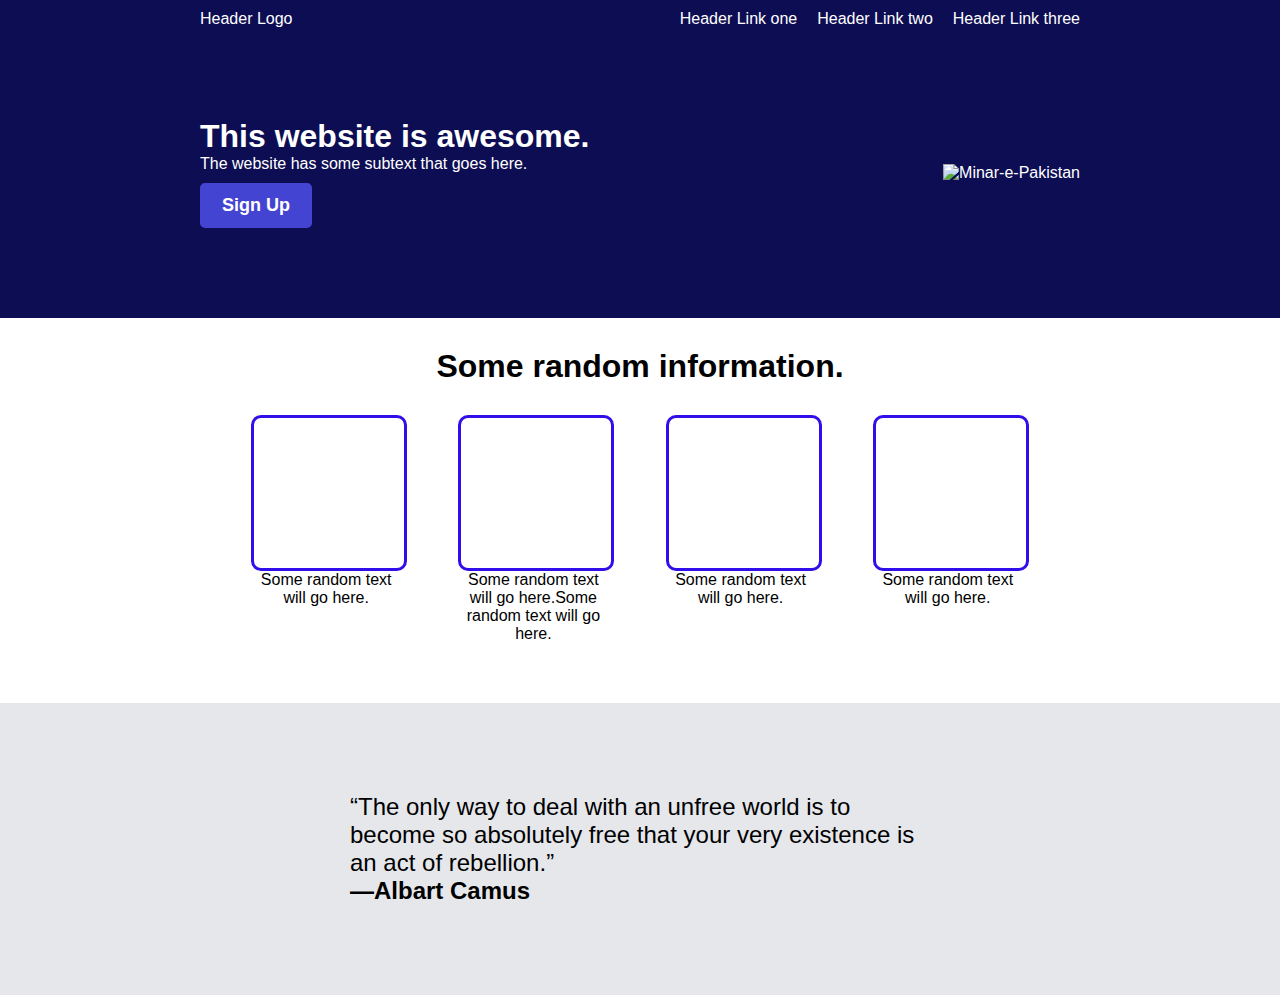
==== portfolio html/index.html @ 31cbb382 "portfolio page" ====
<!DOCTYPE html>
<html lang="en">

<head>
    <meta charset="UTF-8">
    <meta http-equiv="X-UA-Compatible" content="IE=edge">
    <meta name="viewport" content="width=device-width, initial-scale=1.0">
    <link rel="stylesheet" href="/portfolio css/portfolio.css">
    <title>My Portfolio</title>
</head>

<body>
    <div class="header">
        <div class="header-links">
            <div class="left-links">
                <ul>
                    <li>Header Logo</li>
                </ul>
            </div>
            <div class="right-links">
                <ul>
                    <li>Header Link one</li>
                    <li>Header Link two</li>
                    <li>Header Link three</li>
                </ul>
            </div>
        </div>
        <div class="container">
            <div class="someInfo">
                <h1>This website is awesome.</h1>
                <p>The website has some subtext that goes here.</p>
                <button>Sign Up</button>
            </div>
            <div class="image"><img src="https://media.istockphoto.com/photos/minar-e-pakistan-picture-id899141640"
                    alt="Minar-e-Pakistan"></div>
        </div>
    </div>
    </div>
    <div class="info">
        <h1>Some random information.</h1>
        <div class="cards">
            <div class="content">
                <div class="card"></div>
                <div class="text">Some random text will go here.</div>
            </div>
            <div class="content">
                <div class="card"></div>
                <div class="text">Some random text will go here.Some random text will go here.</div>
            </div>
            <div class="content">
                <div class="card"></div>
                <div class="text">Some random text will go here.</div>
            </div>
            <div class="content">
                <div class="card"></div>
                <div class="text">Some random text will go here.</div>
            </div>
        </div>
    </div>
    <div class="quote">
        <blockquote>The only way to deal with an unfree world is to become so absolutely free that your very existence is an act of rebellion.</blockquote>
        <figcaption><b>&mdash;Albart Camus</b></figcaption>
    </div>
    <div class="callToAction"></div>
    <div class="footer"></div>
</body>

</html>
---- portfolio css/portfolio.css ----
*{
    margin: 0;
    padding: 0;
}
body{
    display: flex;
    flex-direction: column;
    height: 100vh;
    font-family: -apple-system, BlinkMacSystemFont, 'Segoe UI', Roboto, Oxygen, Ubuntu, Cantarell, 'Open Sans', 'Helvetica Neue', sans-serif;
    color: white;
    box-sizing: border-box;
}
.header{
    background-color: rgb(13, 13, 83);
    padding: 0 200px;
}
ul {
    list-style: none;
    display: flex;
    margin: 0;
    padding: 0;
}
.header-links{
    display: flex;
    padding-top: 10px;
}
.right-links{
    margin-left: auto;
}
.right-links ul li{
    padding-left: 20px;
}
.container{
    display: flex;
    justify-content: flex-start;
    align-items: center;
    padding: 90px 0px;
}
.container .image{
    margin-left: auto;
}
img{
    height: 200px;
    width: 400px;
}
button{
    border: 2px solid rgb(68, 68, 211);
    margin-top: 10px;
    padding: 10px 20px;
    font-size: large;
    font-weight: 700;
    background-color: rgb(68, 68, 211);
    border-radius: 5px;
    cursor: pointer;
    color: white;
}
.info{
    color: black;
    background-color: rgb(255, 255, 255);
    padding: 30px 200px;
    text-align: center;
}
.cards{
    display: flex;
    justify-content: space-evenly;
    align-items: start;
    padding: 30px 0;
}
.card{
    height: 150px;
    width: 150px;
    border: 3px solid rgb(48, 15, 235);
    border-radius: 10px;
    display: flex;
    flex-direction: row;
}
.content .text{
    width: 150px;
}
.quote{
    color: black;
    background-color: #e5e7eb;
    padding: 90px 350px;
    font-size: x-large;
}
blockquote::before {
    content: open-quote;
  }
blockquote::after {
    content: close-quote;
}
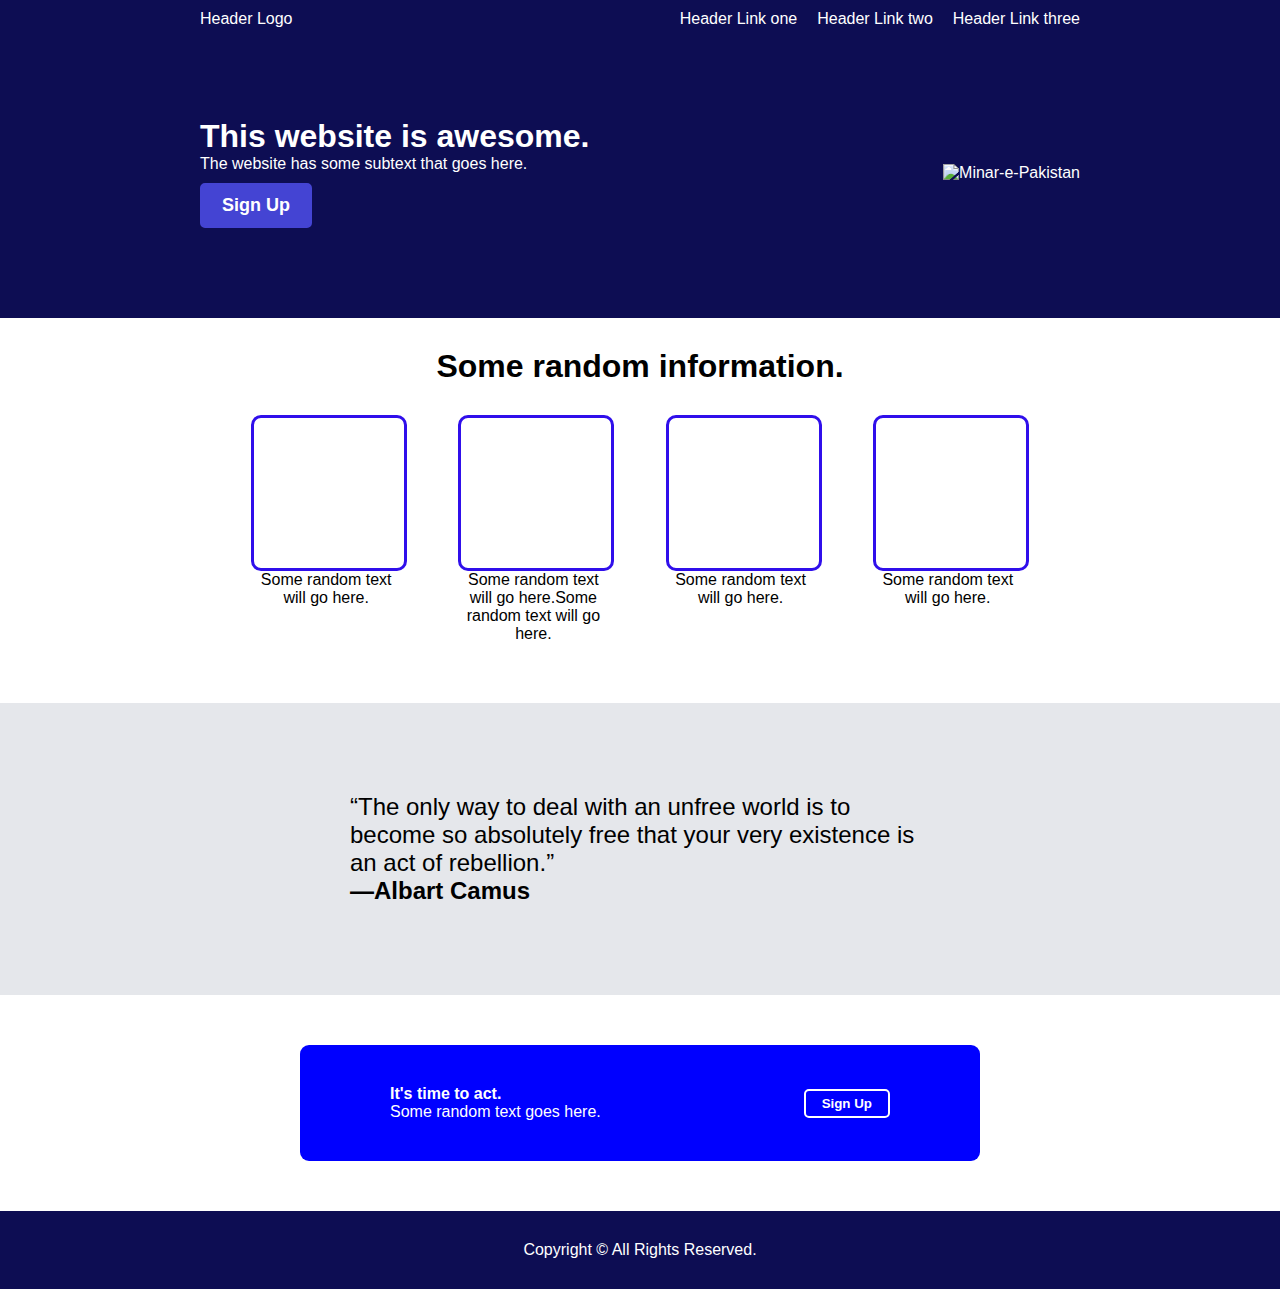
==== commit 1de969fa: "portfolio page" ====
--- a/portfolio html/index.html
+++ b/portfolio html/index.html
@@ -58,11 +58,24 @@
         </div>
     </div>
     <div class="quote">
-        <blockquote>The only way to deal with an unfree world is to become so absolutely free that your very existence is an act of rebellion.</blockquote>
-        <figcaption><b>&mdash;Albart Camus</b></figcaption>
+        <figure>
+            <blockquote>The only way to deal with an unfree world is to become so absolutely free that your very
+                existence is an act of rebellion.</blockquote>
+            <figcaption><b>&mdash;Albart Camus</b></figcaption>
+        </figure>
     </div>
-    <div class="callToAction"></div>
-    <div class="footer"></div>
+    <div class="callToAction">
+        <div class="call">
+            <div class="textCall">
+            <div><h4>It's time to act.</h4></div>
+            <div>Some random text goes here.</div>
+            </div>
+            <div><button class ="callbtn">Sign Up</button></div>
+        </div>
+    </div>
+    <div class="footer">
+        <p>Copyright &copy; All Rights Reserved.</p>
+    </div>
 </body>
 
 </html>--- a/portfolio css/portfolio.css
+++ b/portfolio css/portfolio.css
@@ -43,7 +43,7 @@
     height: 200px;
     width: 400px;
 }
-button{
+.container button{
     border: 2px solid rgb(68, 68, 211);
     margin-top: 10px;
     padding: 10px 20px;
@@ -89,4 +89,29 @@
 blockquote::after {
     content: close-quote;
 }
-
+.call{
+    color: rgb(255, 255, 255);
+    margin: 50px 300px;
+    background-color: blue;
+    display: flex;
+    padding: 40px 90px;
+    align-items: center;
+    justify-content: space-between;
+    border-radius: 9px;
+}
+.callbtn{
+    border: 2px solid white;
+    padding: 5px 16px;
+    border-radius: 5px;
+    background-color: blue;
+    color: white;
+    font-weight: 600;
+    cursor: pointer;
+}
+.footer{
+    background-color: rgb(13, 13, 83);
+    padding: 30px 0px;
+    display: flex;
+    justify-content: center;
+    align-items: center;
+}
